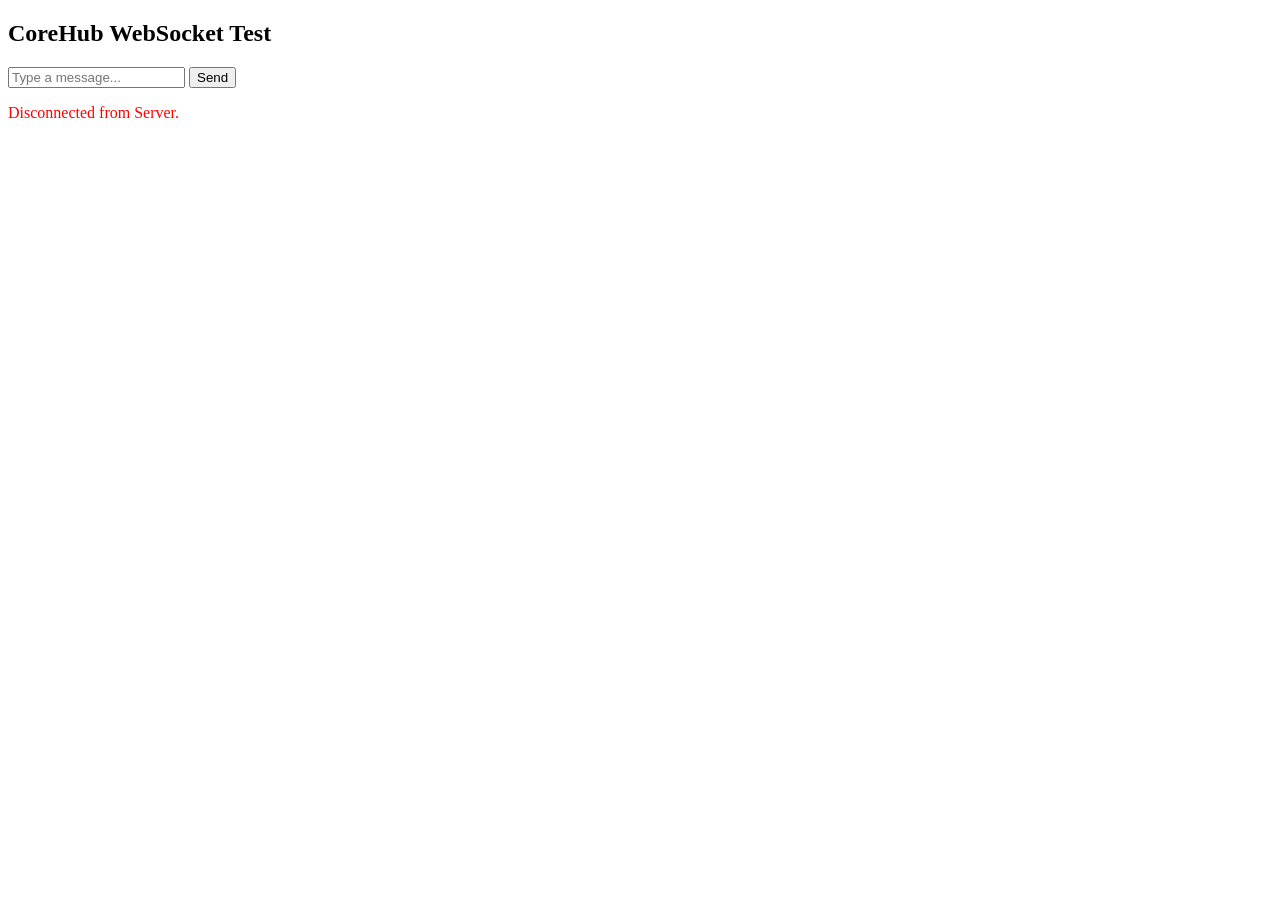
==== index.html @ 16853748 "Refactor: Modular structure and database setup" ====
<!DOCTYPE html>
<html>

<head>
    <title>CoreHub Test Client</title>
</head>

<body>
    <h2>CoreHub WebSocket Test</h2>
    <input id="messageInput" type="text" placeholder="Type a message...">
    <button onclick="sendMessage()">Send</button>
    <div id="output"></div>

    <script>
        // Connect to the Go Server via WebSocket
        // Replace 'localhost' with your IP if testing from another laptop
        const socket = new WebSocket("ws://172.18.200.245:8080/ws");

        socket.onopen = () => {
            document.getElementById("output").innerHTML += "<p style='color:green'>Connected to Server!</p>";
        };

        socket.onmessage = (event) => {
            document.getElementById("output").innerHTML += "<p>Server says: " + event.data + "</p>";
        };

        socket.onclose = () => {
            document.getElementById("output").innerHTML += "<p style='color:red'>Disconnected from Server.</p>";
        };

        function sendMessage() {
            const input = document.getElementById("messageInput");
            socket.send(input.value);
            input.value = "";
        }
    </script>
</body>

</html>
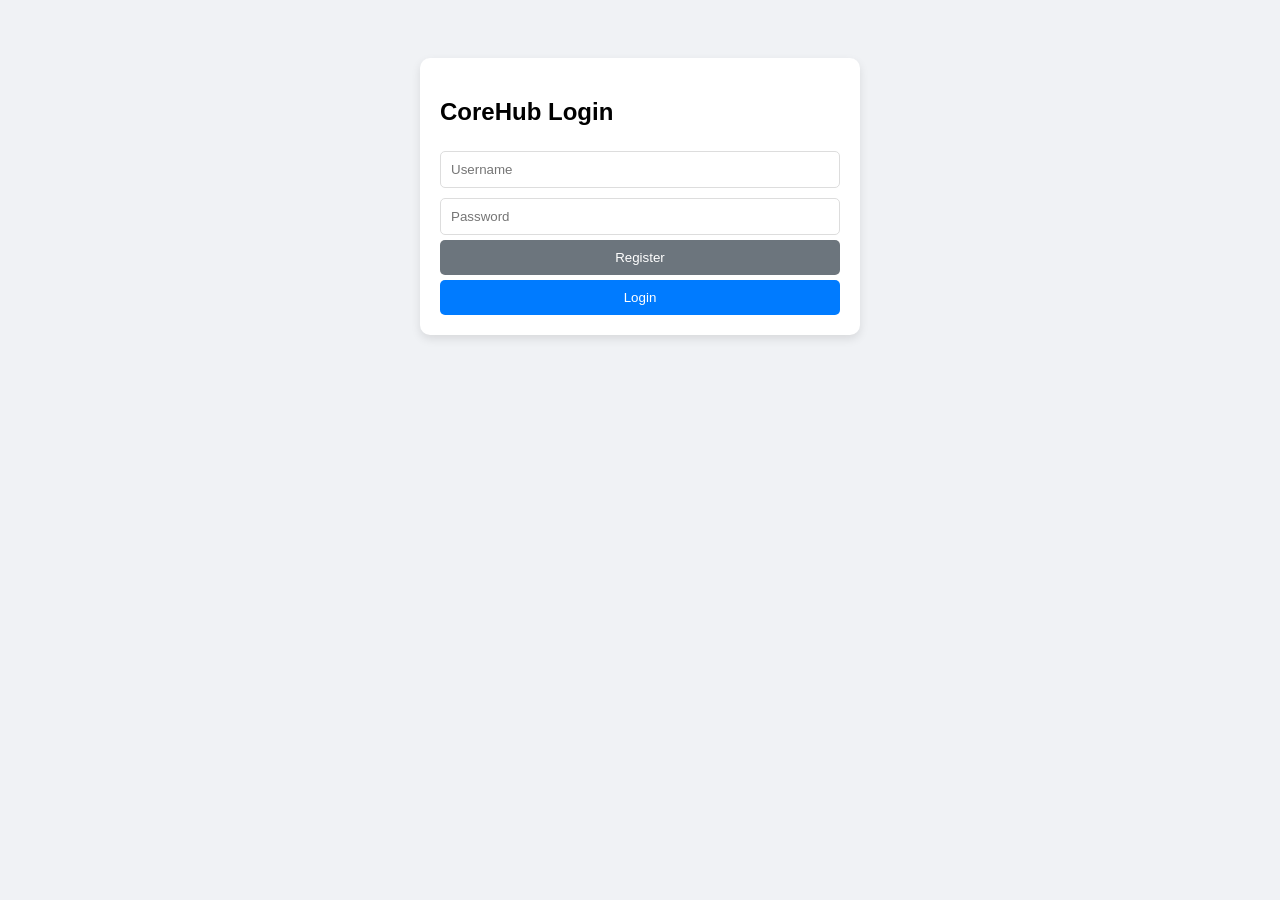
==== commit 357bddd0: "Finish Phase 2: Integrated JWT and WebSocket broadcasting" ====
--- a/index.html
+++ b/index.html
@@ -2,36 +2,122 @@
 <html>
 
 <head>
-    <title>CoreHub Test Client</title>
+    <title>CoreHub Messenger</title>
+    <style>
+        body {
+            font-family: sans-serif;
+            display: flex;
+            justify-content: center;
+            padding: 50px;
+            background: #f0f2f5;
+        }
+        
+        .card {
+            background: white;
+            padding: 20px;
+            border-radius: 10px;
+            box-shadow: 0 4px 10px rgba(0, 0, 0, 0.1);
+            width: 400px;
+        }
+        
+        input {
+            width: 100%;
+            margin: 5px 0;
+            padding: 10px;
+            box-sizing: border-box;
+            border-radius: 5px;
+            border: 1px solid #ddd;
+        }
+        
+        button {
+            width: 100%;
+            padding: 10px;
+            cursor: pointer;
+            background: #007bff;
+            color: white;
+            border: none;
+            border-radius: 5px;
+        }
+        
+        #chat-view {
+            display: none;
+        }
+        
+        #msg-box {
+            height: 250px;
+            border: 1px solid #eee;
+            overflow-y: auto;
+            margin: 10px 0;
+            padding: 10px;
+            background: #fafafa;
+        }
+    </style>
 </head>
 
 <body>
-    <h2>CoreHub WebSocket Test</h2>
-    <input id="messageInput" type="text" placeholder="Type a message...">
-    <button onclick="sendMessage()">Send</button>
-    <div id="output"></div>
+    <div class="card">
+        <div id="auth-view">
+            <h2>CoreHub Login</h2>
+            <input type="text" id="user" placeholder="Username">
+            <input type="password" id="pass" placeholder="Password">
+            <button onclick="auth('register')" style="background:#6c757d; margin-bottom:5px;">Register</button>
+            <button onclick="auth('login')">Login</button>
+        </div>
+        <div id="chat-view">
+            <div id="user-info">Logged in as: <strong id="current-username"></strong></div>
+            <div id="msg-box"></div>
+            <input type="text" id="msgInput" placeholder="Write a message...">
+            <button onclick="send()">Send Message</button>
+        </div>
+    </div>
 
     <script>
-        // Connect to the Go Server via WebSocket
-        // Replace 'localhost' with your IP if testing from another laptop
-        const socket = new WebSocket("ws://172.18.200.245:8080/ws");
+        let ws;
+        async function auth(type) {
+            const u = document.getElementById('user').value;
+            const p = document.getElementById('pass').value;
+            const res = await fetch("http://localhost:8080/" + type, {
+                method: 'POST',
+                headers: {
+                    'Content-Type': 'application/json'
+                },
+                body: JSON.stringify({
+                    username: u,
+                    password: p
+                })
+            });
+            const data = await res.json();
+            if (res.ok && type === 'login') {
+                startChat(u, data.token);
+            } else {
+                alert(data.message || "Operation successful");
+            }
+        }
 
-        socket.onopen = () => {
-            document.getElementById("output").innerHTML += "<p style='color:green'>Connected to Server!</p>";
-        };
+        function startChat(username, token) {
+            document.getElementById('auth-view').style.display = 'none';
+            document.getElementById('chat-view').style.display = 'block';
+            document.getElementById('current-username').innerText = username;
 
-        socket.onmessage = (event) => {
-            document.getElementById("output").innerHTML += "<p>Server says: " + event.data + "</p>";
-        };
+            ws = new WebSocket("ws://localhost:8080/ws?token=" + token);
 
-        socket.onclose = () => {
-            document.getElementById("output").innerHTML += "<p style='color:red'>Disconnected from Server.</p>";
-        };
+            ws.onmessage = (e) => {
+                const box = document.getElementById('msg-box');
+                const div = document.createElement('div');
+                div.textContent = e.data;
+                box.appendChild(div);
+                box.scrollTop = box.scrollHeight;
+            };
 
-        function sendMessage() {
-            const input = document.getElementById("messageInput");
-            socket.send(input.value);
-            input.value = "";
+            ws.onerror = (err) => console.error("WebSocket Error:", err);
+        }
+
+        function send() {
+            const i = document.getElementById('msgInput');
+            if (i.value) {
+                ws.send(i.value);
+                i.value = '';
+            }
         }
     </script>
 </body>
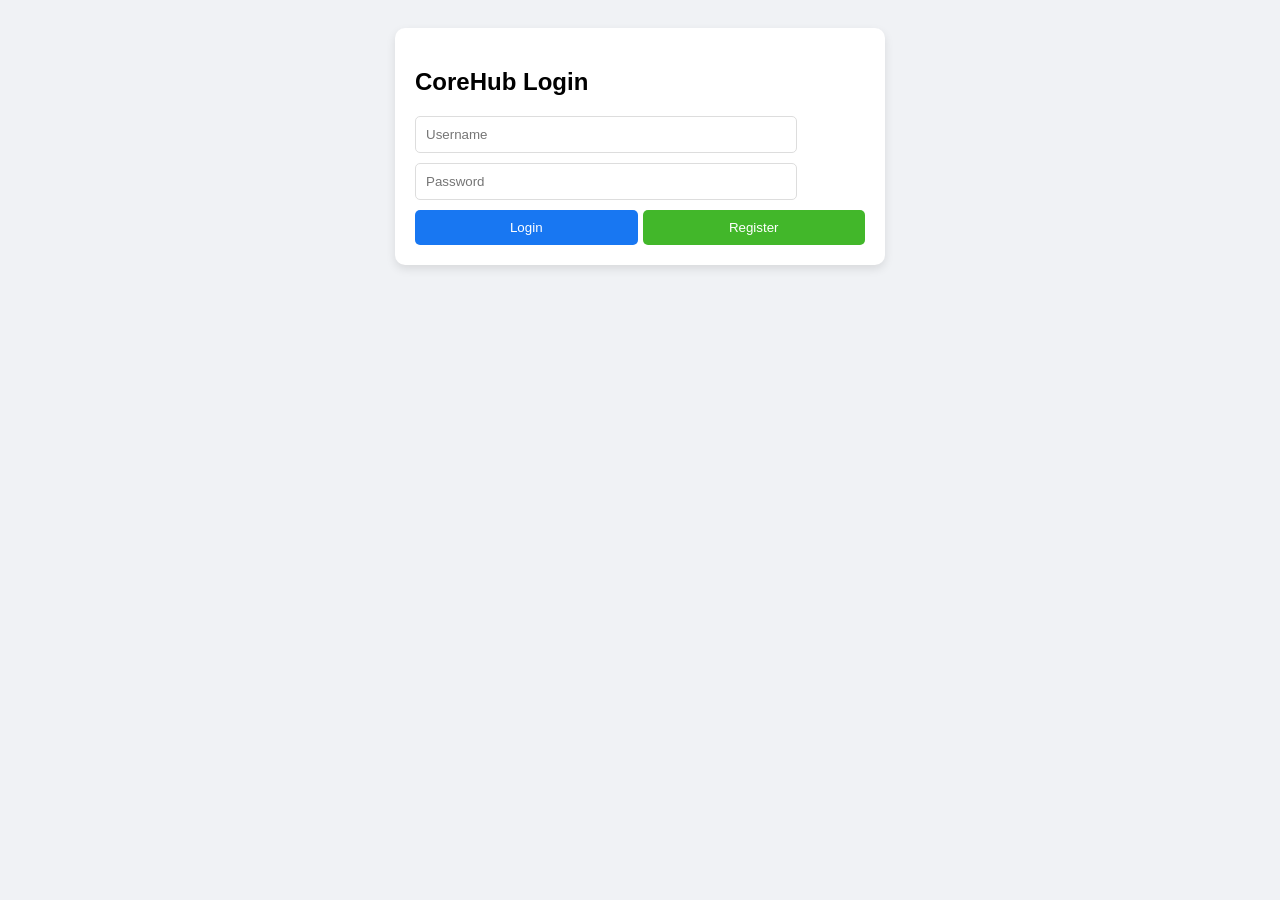
==== commit 0641f26b: "Complete Phase 3: 1-to-1 Messaging, Message Routing, and Chat History" ====
--- a/index.html
+++ b/index.html
@@ -1,82 +1,137 @@
 <!DOCTYPE html>
-<html>
+<html lang="en">
 
 <head>
-    <title>CoreHub Messenger</title>
+    <meta charset="UTF-8">
+    <title>CoreHub Chat</title>
     <style>
+        /* Basic styling for the application */
+        
         body {
-            font-family: sans-serif;
+            font-family: 'Segoe UI', Tahoma, Geneva, Verdana, sans-serif;
+            background: #f0f2f5;
             display: flex;
             justify-content: center;
-            padding: 50px;
-            background: #f0f2f5;
+            padding: 20px;
         }
         
         .card {
             background: white;
+            width: 450px;
             padding: 20px;
             border-radius: 10px;
             box-shadow: 0 4px 10px rgba(0, 0, 0, 0.1);
-            width: 400px;
+        }
+        
+        #msg-box {
+            height: 350px;
+            border: 1px solid #ddd;
+            overflow-y: auto;
+            margin: 10px 0;
+            padding: 10px;
+            display: flex;
+            flex-direction: column;
+            background: #fff;
+            border-radius: 5px;
+        }
+        
+        .msg {
+            margin: 5px;
+            padding: 8px 12px;
+            border-radius: 15px;
+            font-size: 14px;
+            max-width: 80%;
+            word-wrap: break-word;
+        }
+        
+        .me {
+            align-self: flex-end;
+            background: #0084ff;
+            color: white;
+        }
+        
+        .others {
+            align-self: flex-start;
+            background: #e4e6eb;
+            color: black;
         }
         
         input {
-            width: 100%;
-            margin: 5px 0;
+            width: 80%;
             padding: 10px;
-            box-sizing: border-box;
+            border: 1px solid #ddd;
             border-radius: 5px;
-            border: 1px solid #ddd;
+            margin-bottom: 5px;
         }
         
         button {
-            width: 100%;
-            padding: 10px;
-            cursor: pointer;
-            background: #007bff;
+            padding: 10px 15px;
+            background: #1877f2;
             color: white;
             border: none;
             border-radius: 5px;
-        }
-        
-        #chat-view {
-            display: none;
-        }
-        
-        #msg-box {
-            height: 250px;
-            border: 1px solid #eee;
-            overflow-y: auto;
-            margin: 10px 0;
-            padding: 10px;
-            background: #fafafa;
+            cursor: pointer;
+        }
+        
+        button:hover {
+            background: #166fe5;
+        }
+        
+        .input-group {
+            display: flex;
+            gap: 5px;
+            flex-direction: column;
+        }
+        
+        .chat-controls {
+            display: flex;
+            gap: 5px;
         }
     </style>
 </head>
 
 <body>
+
     <div class="card">
-        <div id="auth-view">
+        <div id="auth-section">
             <h2>CoreHub Login</h2>
-            <input type="text" id="user" placeholder="Username">
-            <input type="password" id="pass" placeholder="Password">
-            <button onclick="auth('register')" style="background:#6c757d; margin-bottom:5px;">Register</button>
-            <button onclick="auth('login')">Login</button>
+            <div class="input-group">
+                <input type="text" id="user" placeholder="Username">
+                <input type="password" id="pass" placeholder="Password">
+                <div style="display: flex; gap: 5px;">
+                    <button onclick="auth('login')" style="flex: 1;">Login</button>
+                    <button onclick="auth('register')" style="background:#42b72a; flex: 1;">Register</button>
+                </div>
+            </div>
         </div>
-        <div id="chat-view">
-            <div id="user-info">Logged in as: <strong id="current-username"></strong></div>
+
+        <div id="chat-section" style="display:none">
+            <h3 id="user-display"></h3>
+
+            <div style="display:flex; gap:5px; margin-bottom: 10px;">
+                <input type="text" id="receiverInput" placeholder="Recipient Username..." style="flex: 1;">
+                <button onclick="loadChat()" style="background: #42b72a;">Load Chat</button>
+            </div>
+
             <div id="msg-box"></div>
-            <input type="text" id="msgInput" placeholder="Write a message...">
-            <button onclick="send()">Send Message</button>
+
+            <div class="chat-controls">
+                <input type="text" id="msgInput" placeholder="Write a message..." style="flex: 1;">
+                <button onclick="sendMsg()">Send</button>
+            </div>
         </div>
     </div>
 
     <script>
         let ws;
+        let myName = "";
+        let myToken = ""; // أضفنا هذا المتغير لتخزين التوكن
+
         async function auth(type) {
             const u = document.getElementById('user').value;
             const p = document.getElementById('pass').value;
-            const res = await fetch("http://localhost:8080/" + type, {
+
+            const res = await fetch(`http://localhost:8080/${type}`, {
                 method: 'POST',
                 headers: {
                     'Content-Type': 'application/json'
@@ -86,38 +141,87 @@
                     password: p
                 })
             });
+
             const data = await res.json();
-            if (res.ok && type === 'login') {
-                startChat(u, data.token);
+
+            if (res.ok) {
+                if (type === 'register') return alert("Registration successful! You can now login.");
+
+                myName = u;
+                myToken = data.token; // حفظ التوكن هنا
+
+                document.getElementById('auth-section').style.display = 'none';
+                document.getElementById('chat-section').style.display = 'block';
+                document.getElementById('user-display').innerText = "Logged in as: " + u;
+
+                // مسح الشاشة عند الدخول لأننا لم نختر من سنحادث بعد
+                document.getElementById('msg-box').innerHTML = '<p style="text-align:center; color:#888;">Select a user and click Load Chat</p>';
+
+                startWS(myToken);
             } else {
-                alert(data.message || "Operation successful");
-            }
-        }
-
-        function startChat(username, token) {
-            document.getElementById('auth-view').style.display = 'none';
-            document.getElementById('chat-view').style.display = 'block';
-            document.getElementById('current-username').innerText = username;
-
-            ws = new WebSocket("ws://localhost:8080/ws?token=" + token);
+                alert(data.message || "Authentication failed");
+            }
+        }
+
+        // دالة جديدة لجلب المحادثة الخاصة بالشخص المطلوب
+        async function loadChat() {
+            const receiver = document.getElementById('receiverInput').value;
+            if (!receiver) {
+                alert("Please enter a username to chat with!");
+                return;
+            }
+
+            const res = await fetch(`http://localhost:8080/messages?token=${myToken}&with=${receiver}`);
+            if (res.ok) {
+                const messages = await res.json();
+                const box = document.getElementById('msg-box');
+                box.innerHTML = ''; // مسح الصندوق
+
+                if (messages && messages.length > 0) {
+                    messages.forEach(msg => appendMessage(msg));
+                } else {
+                    box.innerHTML = '<p style="text-align:center; color:#888;">No messages yet. Start saying Hi!</p>';
+                }
+            }
+        }
+
+        function startWS(token) {
+            ws = new WebSocket(`ws://localhost:8080/ws?token=${token}`);
 
             ws.onmessage = (e) => {
-                const box = document.getElementById('msg-box');
-                const div = document.createElement('div');
-                div.textContent = e.data;
-                box.appendChild(div);
-                box.scrollTop = box.scrollHeight;
+                const data = JSON.parse(e.data);
+                const currentReceiver = document.getElementById('receiverInput').value;
+
+                // فلترة لحظية: اعرض الرسالة فقط إذا كانت تخص المحادثة المفتوحة حالياً
+                if (data.username === currentReceiver || data.username === myName) {
+                    appendMessage(data);
+                }
             };
-
-            ws.onerror = (err) => console.error("WebSocket Error:", err);
-        }
-
-        function send() {
-            const i = document.getElementById('msgInput');
-            if (i.value) {
-                ws.send(i.value);
-                i.value = '';
-            }
+        }
+
+        function sendMsg() {
+            const msgInput = document.getElementById('msgInput');
+            const receiverInput = document.getElementById('receiverInput');
+
+            if (msgInput.value && receiverInput.value && ws && ws.readyState === WebSocket.OPEN) {
+                const payload = {
+                    content: msgInput.value,
+                    receiver_username: receiverInput.value
+                };
+                ws.send(JSON.stringify(payload));
+                msgInput.value = '';
+            } else if (!receiverInput.value) {
+                alert("Please specify a recipient!");
+            }
+        }
+
+        function appendMessage(data) {
+            const box = document.getElementById('msg-box');
+            const div = document.createElement('div');
+            div.className = `msg ${data.username === myName ? 'me' : 'others'}`;
+            div.innerHTML = `<b>${data.username}:</b> ${data.content}`;
+            box.appendChild(div);
+            box.scrollTop = box.scrollHeight;
         }
     </script>
 </body>
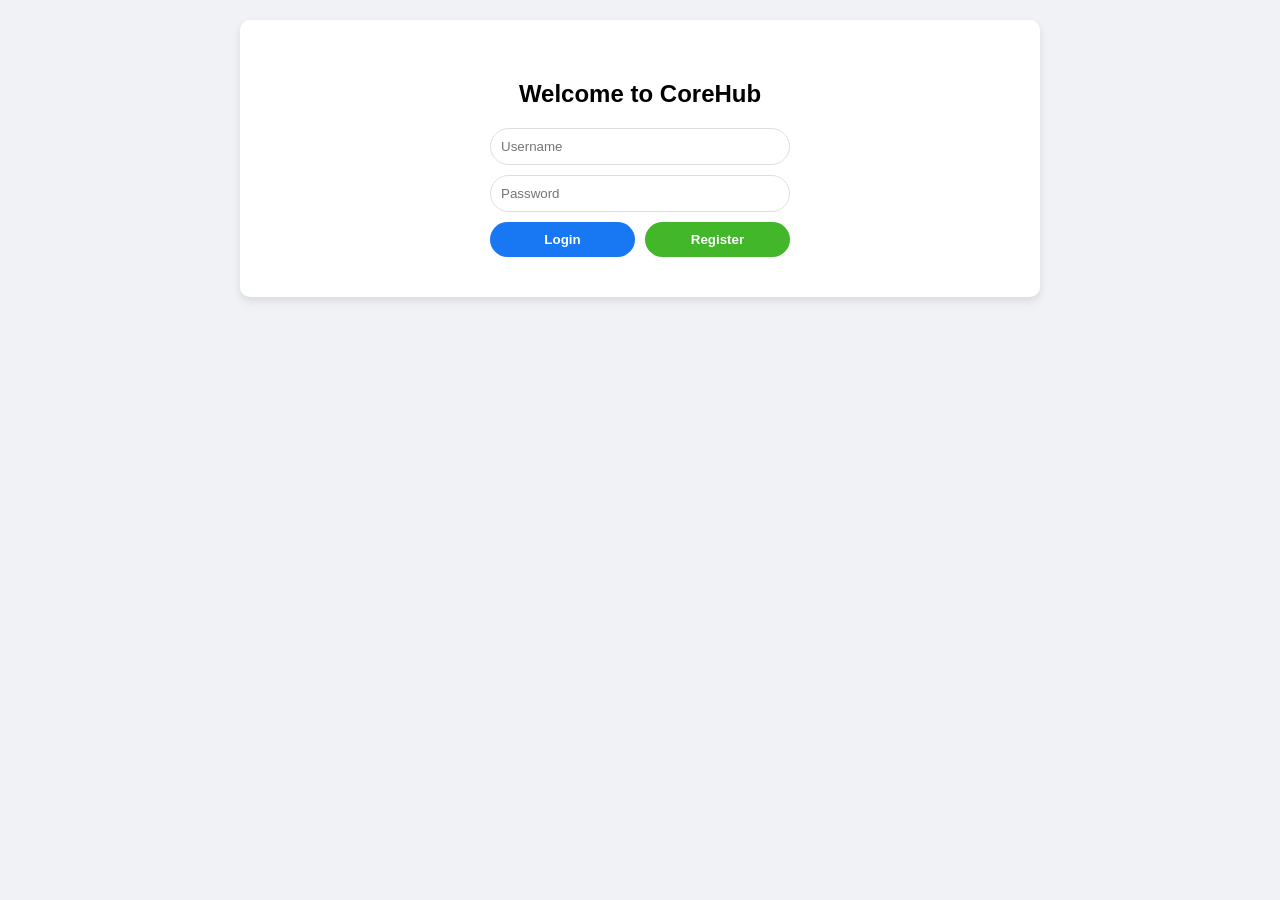
==== commit b91c9509: "Complete Phase 2: Presence, typing indicator, delivery status, and database persistence" ====
--- a/index.html
+++ b/index.html
@@ -5,88 +5,162 @@
     <meta charset="UTF-8">
     <title>CoreHub Chat</title>
     <style>
-        /* Basic styling for the application */
-        
         body {
             font-family: 'Segoe UI', Tahoma, Geneva, Verdana, sans-serif;
             background: #f0f2f5;
             display: flex;
             justify-content: center;
             padding: 20px;
+            margin: 0;
         }
         
         .card {
             background: white;
-            width: 450px;
-            padding: 20px;
+            width: 800px;
+            max-width: 95vw;
             border-radius: 10px;
             box-shadow: 0 4px 10px rgba(0, 0, 0, 0.1);
+            overflow: hidden;
+            display: flex;
+            flex-direction: column;
+        }
+        
+        #auth-section {
+            padding: 40px;
+            text-align: center;
+        }
+        
+        #chat-layout {
+            display: none;
+            flex-direction: row;
+            height: 500px;
+        }
+        
+        #sidebar {
+            width: 30%;
+            border-right: 1px solid #ddd;
+            background: #fff;
+            display: flex;
+            flex-direction: column;
+        }
+        
+        .sidebar-header {
+            padding: 15px;
+            background: #f8f9fa;
+            border-bottom: 1px solid #ddd;
+            font-weight: bold;
+        }
+        
+        #user-list {
+            flex: 1;
+            overflow-y: auto;
+        }
+        
+        .user-item {
+            padding: 15px;
+            border-bottom: 1px solid #eee;
+            cursor: pointer;
+            transition: background 0.2s;
+            display: flex;
+            justify-content: space-between;
+            align-items: center;
+        }
+        
+        .user-item:hover {
+            background: #f0f2f5;
+        }
+        
+        .user-item.active {
+            background: #e4e6eb;
+            font-weight: bold;
+        }
+        
+        #main-chat {
+            width: 70%;
+            display: flex;
+            flex-direction: column;
+            background: #efeae2;
+        }
+        
+        #chat-header {
+            padding: 15px;
+            background: #f8f9fa;
+            border-bottom: 1px solid #ddd;
+            font-weight: bold;
         }
         
         #msg-box {
-            height: 350px;
-            border: 1px solid #ddd;
+            flex: 1;
+            padding: 20px;
             overflow-y: auto;
-            margin: 10px 0;
-            padding: 10px;
             display: flex;
             flex-direction: column;
-            background: #fff;
-            border-radius: 5px;
         }
         
         .msg {
-            margin: 5px;
-            padding: 8px 12px;
+            margin: 5px 0;
+            padding: 10px 14px;
             border-radius: 15px;
             font-size: 14px;
-            max-width: 80%;
+            max-width: 70%;
             word-wrap: break-word;
+            position: relative;
+            /* مهم لتموضع الصح */
         }
         
         .me {
             align-self: flex-end;
-            background: #0084ff;
-            color: white;
+            background: #dcf8c6;
+            border-bottom-right-radius: 2px;
         }
         
         .others {
             align-self: flex-start;
-            background: #e4e6eb;
-            color: black;
-        }
-        
-        input {
-            width: 80%;
+            background: #ffffff;
+            border-bottom-left-radius: 2px;
+        }
+        
+        #typing-indicator {
+            padding: 0 20px;
+            color: #888;
+            font-size: 13px;
+            font-style: italic;
+            min-height: 20px;
+            background: #efeae2;
+        }
+        
+        .chat-controls {
+            display: flex;
+            padding: 15px;
+            background: #f0f0f0;
+            gap: 10px;
+        }
+        
+        input[type="text"],
+        input[type="password"] {
             padding: 10px;
             border: 1px solid #ddd;
-            border-radius: 5px;
-            margin-bottom: 5px;
+            border-radius: 20px;
+            outline: none;
+        }
+        
+        .chat-controls input {
+            flex: 1;
         }
         
         button {
-            padding: 10px 15px;
+            padding: 10px 20px;
             background: #1877f2;
             color: white;
             border: none;
-            border-radius: 5px;
+            border-radius: 20px;
             cursor: pointer;
+            font-weight: bold;
         }
         
         button:hover {
             background: #166fe5;
         }
-        
-        .input-group {
-            display: flex;
-            gap: 5px;
-            flex-direction: column;
-        }
-        
-        .chat-controls {
-            display: flex;
-            gap: 5px;
-        }
     </style>
 </head>
 
@@ -94,30 +168,35 @@
 
     <div class="card">
         <div id="auth-section">
-            <h2>CoreHub Login</h2>
-            <div class="input-group">
+            <h2>Welcome to CoreHub</h2>
+            <div style="display: flex; flex-direction: column; gap: 10px; max-width: 300px; margin: 0 auto;">
                 <input type="text" id="user" placeholder="Username">
                 <input type="password" id="pass" placeholder="Password">
-                <div style="display: flex; gap: 5px;">
+                <div style="display: flex; gap: 10px;">
                     <button onclick="auth('login')" style="flex: 1;">Login</button>
                     <button onclick="auth('register')" style="background:#42b72a; flex: 1;">Register</button>
                 </div>
             </div>
         </div>
 
-        <div id="chat-section" style="display:none">
-            <h3 id="user-display"></h3>
-
-            <div style="display:flex; gap:5px; margin-bottom: 10px;">
-                <input type="text" id="receiverInput" placeholder="Recipient Username..." style="flex: 1;">
-                <button onclick="loadChat()" style="background: #42b72a;">Load Chat</button>
+        <div id="chat-layout">
+            <div id="sidebar">
+                <div class="sidebar-header" id="my-profile-name">My Profile</div>
+                <div id="user-list"></div>
             </div>
 
-            <div id="msg-box"></div>
-
-            <div class="chat-controls">
-                <input type="text" id="msgInput" placeholder="Write a message..." style="flex: 1;">
-                <button onclick="sendMsg()">Send</button>
+            <div id="main-chat">
+                <div id="chat-header">Select a user to start chatting</div>
+                <div id="msg-box">
+                    <p style="text-align:center; color:#888; margin-top: 50px;">Please select a conversation from the left menu.</p>
+                </div>
+
+                <div id="typing-indicator"></div>
+
+                <div class="chat-controls">
+                    <input type="text" id="msgInput" placeholder="Type a message..." disabled oninput="notifyTyping()">
+                    <button id="sendBtn" onclick="sendMsg()" disabled>Send</button>
+                </div>
             </div>
         </div>
     </div>
@@ -125,63 +204,101 @@
     <script>
         let ws;
         let myName = "";
-        let myToken = ""; // أضفنا هذا المتغير لتخزين التوكن
+        let myToken = "";
+        let currentReceiver = "";
+        let typingTimeout;
 
         async function auth(type) {
             const u = document.getElementById('user').value;
             const p = document.getElementById('pass').value;
 
-            const res = await fetch(`http://localhost:8080/${type}`, {
-                method: 'POST',
-                headers: {
-                    'Content-Type': 'application/json'
-                },
-                body: JSON.stringify({
-                    username: u,
-                    password: p
-                })
-            });
-
-            const data = await res.json();
-
-            if (res.ok) {
-                if (type === 'register') return alert("Registration successful! You can now login.");
-
-                myName = u;
-                myToken = data.token; // حفظ التوكن هنا
-
-                document.getElementById('auth-section').style.display = 'none';
-                document.getElementById('chat-section').style.display = 'block';
-                document.getElementById('user-display').innerText = "Logged in as: " + u;
-
-                // مسح الشاشة عند الدخول لأننا لم نختر من سنحادث بعد
-                document.getElementById('msg-box').innerHTML = '<p style="text-align:center; color:#888;">Select a user and click Load Chat</p>';
-
-                startWS(myToken);
-            } else {
-                alert(data.message || "Authentication failed");
-            }
-        }
-
-        // دالة جديدة لجلب المحادثة الخاصة بالشخص المطلوب
-        async function loadChat() {
-            const receiver = document.getElementById('receiverInput').value;
-            if (!receiver) {
-                alert("Please enter a username to chat with!");
-                return;
-            }
-
-            const res = await fetch(`http://localhost:8080/messages?token=${myToken}&with=${receiver}`);
-            if (res.ok) {
-                const messages = await res.json();
-                const box = document.getElementById('msg-box');
-                box.innerHTML = ''; // مسح الصندوق
-
-                if (messages && messages.length > 0) {
-                    messages.forEach(msg => appendMessage(msg));
+            try {
+                const res = await fetch(`http://localhost:8080/${type}`, {
+                    method: 'POST',
+                    headers: {
+                        'Content-Type': 'application/json'
+                    },
+                    body: JSON.stringify({
+                        username: u,
+                        password: p
+                    })
+                });
+
+                const data = await res.json();
+
+                if (res.ok) {
+                    if (type === 'register') return alert("Registration successful!");
+
+                    myName = u;
+                    myToken = data.token;
+
+                    document.getElementById('auth-section').style.display = 'none';
+                    document.getElementById('chat-layout').style.display = 'flex';
+                    document.getElementById('my-profile-name').innerText = "Logged in as: " + u;
+
+                    await fetchUsers();
+                    startWS(myToken);
                 } else {
-                    box.innerHTML = '<p style="text-align:center; color:#888;">No messages yet. Start saying Hi!</p>';
-                }
+                    alert(data.message || "Authentication failed");
+                }
+            } catch (error) {
+                console.error("Auth error:", error);
+            }
+        }
+
+        async function fetchUsers() {
+            try {
+                const res = await fetch(`http://localhost:8080/users?token=${myToken}`);
+                if (res.ok) {
+                    const users = await res.json();
+                    const list = document.getElementById('user-list');
+                    list.innerHTML = '';
+
+                    if (users && users.length > 0) {
+                        users.forEach(u => {
+                            const div = document.createElement('div');
+                            div.className = 'user-item';
+                            div.id = `user-${u.username}`;
+
+                            const dot = u.online ? "🟢" : "";
+
+                            div.innerHTML = `<span>${u.username}</span> <span class="status-indicator">${dot}</span>`;
+                            div.onclick = () => loadChat(u.username);
+                            list.appendChild(div);
+                        });
+                    }
+                }
+            } catch (error) {
+                console.error("Error fetching users:", error);
+            }
+        }
+
+        async function loadChat(receiver) {
+            currentReceiver = receiver;
+            document.getElementById('chat-header').innerText = `Chatting with: ${receiver}`;
+            document.getElementById('msgInput').disabled = false;
+            document.getElementById('sendBtn').disabled = false;
+
+            document.querySelectorAll('.user-item').forEach(el => el.classList.remove('active'));
+            document.getElementById(`user-${receiver}`).classList.add('active');
+
+            hideTypingIndicator();
+
+            try {
+                const res = await fetch(`http://localhost:8080/messages?token=${myToken}&with=${receiver}`);
+                if (res.ok) {
+                    const messages = await res.json();
+                    const box = document.getElementById('msg-box');
+                    box.innerHTML = '';
+
+                    if (messages && messages.length > 0) {
+                        messages.forEach(msg => appendMessage(msg));
+                    } else {
+                        box.innerHTML = '<p style="text-align:center; color:#888; margin-top: 50px;">No messages yet.</p>';
+                    }
+                }
+            } catch (error) {
+                console.error("Error loading chat:", error);
             }
         }
 
@@ -190,36 +307,145 @@
 
             ws.onmessage = (e) => {
                 const data = JSON.parse(e.data);
-                const currentReceiver = document.getElementById('receiverInput').value;
-
-                // فلترة لحظية: اعرض الرسالة فقط إذا كانت تخص المحادثة المفتوحة حالياً
-                if (data.username === currentReceiver || data.username === myName) {
-                    appendMessage(data);
+
+                if (data.type === "status") {
+                    updateUserStatus(data.username, data.content);
+                } else if (data.type === "typing") {
+                    if (data.username === currentReceiver) {
+                        showTypingIndicator(data.username);
+                    }
+                }
+                // --- الإضافات الجديدة الخاصة بالصح والصحين ---
+                else if (data.type === "server_ack") {
+                    // السيرفر استلمها وحفظها: غير الحالة إلى "صح واحد ✓"
+                    const msgDiv = document.getElementById(`msg-${data.id}`);
+                    if (msgDiv) {
+                        const tickSpan = msgDiv.querySelector('.tick');
+                        if (tickSpan) tickSpan.innerText = "✓";
+                    }
+                } else if (data.type === "delivery_ack") {
+                    // الطرف الآخر استلمها: غير الحالة إلى "صحين ✓✓" بلون أزرق
+                    const msgDiv = document.getElementById(`msg-${data.id}`);
+                    if (msgDiv) {
+                        const tickSpan = msgDiv.querySelector('.tick');
+                        if (tickSpan) {
+                            tickSpan.innerText = "✓✓";
+                            tickSpan.style.color = "#53bdeb"; // أزرق واتساب
+                            tickSpan.style.fontWeight = "bold";
+                        }
+                    }
+                } else if (data.type === "chat") {
+                    if (data.username === myName) {
+                        // نتجاهل الرسالة لأننا أضفناها مسبقاً للشاشة لحظة الإرسال
+                        return;
+                    }
+
+                    // إذا استلمنا رسالة من شخص آخر (بغض النظر عما إذا كنا فاتحين الشات معه أم لا)
+                    // نرسل فوراً تأكيد "أننا استلمناها" لكي تظهر عنده صحين
+                    if (data.id) {
+                        ws.send(JSON.stringify({
+                            type: "delivery_ack",
+                            id: data.id,
+                            receiver_username: data.username
+                        }));
+                    }
+
+                    if (data.username === currentReceiver) {
+                        hideTypingIndicator();
+                        appendMessage(data);
+                    }
                 }
             };
+        }
+
+        function updateUserStatus(username, status) {
+            const userDiv = document.getElementById(`user-${username}`);
+            if (userDiv) {
+                const indicator = userDiv.querySelector('.status-indicator');
+                if (status === "online") {
+                    indicator.innerText = "🟢";
+                } else {
+                    indicator.innerText = "";
+                }
+            }
+        }
+
+        function notifyTyping() {
+            if (ws && ws.readyState === WebSocket.OPEN && currentReceiver) {
+                ws.send(JSON.stringify({
+                    type: "typing",
+                    receiver_username: currentReceiver
+                }));
+            }
+        }
+
+        function showTypingIndicator(username) {
+            const ind = document.getElementById('typing-indicator');
+            ind.innerText = `${username} is typing...`;
+
+            clearTimeout(typingTimeout);
+            typingTimeout = setTimeout(() => {
+                ind.innerText = "";
+            }, 1500);
+        }
+
+        function hideTypingIndicator() {
+            const ind = document.getElementById('typing-indicator');
+            if (ind) ind.innerText = "";
+            clearTimeout(typingTimeout);
         }
 
         function sendMsg() {
             const msgInput = document.getElementById('msgInput');
-            const receiverInput = document.getElementById('receiverInput');
-
-            if (msgInput.value && receiverInput.value && ws && ws.readyState === WebSocket.OPEN) {
+
+            if (msgInput.value && currentReceiver && ws && ws.readyState === WebSocket.OPEN) {
+                // توليد ID فريد للرسالة لنتمكن من تتبعها
+                const uniqueId = Date.now().toString() + Math.floor(Math.random() * 1000).toString();
+
                 const payload = {
+                    id: uniqueId,
+                    type: "chat",
                     content: msgInput.value,
-                    receiver_username: receiverInput.value
+                    receiver_username: currentReceiver
                 };
+
+                // نظهرها على الشاشة فوراً مع أيقونة 🕒 (جاري الإرسال)
+                payload.username = myName;
+                appendMessage(payload, "🕒");
+
                 ws.send(JSON.stringify(payload));
                 msgInput.value = '';
-            } else if (!receiverInput.value) {
-                alert("Please specify a recipient!");
-            }
-        }
-
-        function appendMessage(data) {
+            }
+        }
+
+        // تم التعديل لدعم رسم الـ (tick) وإعطاء ID للرسالة
+        function appendMessage(data, tick = "") {
             const box = document.getElementById('msg-box');
+            if (document.querySelector('#msg-box p')) box.innerHTML = '';
+
             const div = document.createElement('div');
-            div.className = `msg ${data.username === myName ? 'me' : 'others'}`;
-            div.innerHTML = `<b>${data.username}:</b> ${data.content}`;
+            if (data.id) div.id = `msg-${data.id}`;
+
+            if (data.username === myName) {
+                div.className = `msg me`;
+
+                // تحديد شكل الصح بناءً على الحالة القادمة من السيرفر
+                let tickIcon = "✓";
+                let tickColor = "#999";
+
+                if (data.status === "delivered" || tick === "✓✓") {
+                    tickIcon = "✓✓";
+                    tickColor = "#53bdeb"; // أزرق
+                } else if (tick === "🕒") {
+                    tickIcon = "🕒";
+                }
+
+                div.innerHTML = `<b>${data.username}:</b><br>${data.content} <span class="tick" style="float:right; font-size:12px; color:${tickColor}; margin-left: 15px;">${tickIcon}</span>`;
+            } else {
+                div.className = `msg others`;
+                div.innerHTML = `<b>${data.username}:</b><br>${data.content}`;
+            }
+
             box.appendChild(div);
             box.scrollTop = box.scrollHeight;
         }
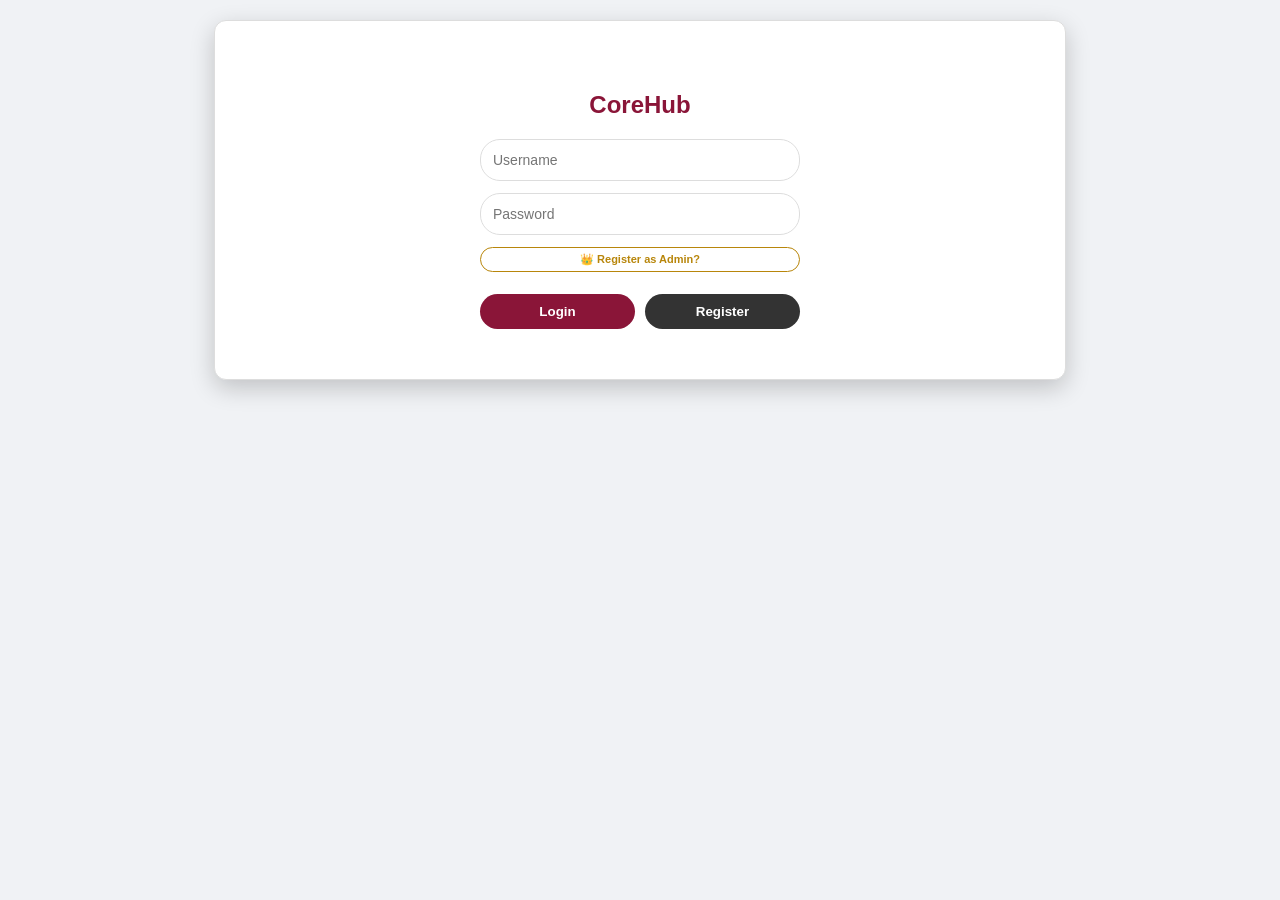
==== commit 21ff290a: "Refactor architecture, isolate UI components, and update README" ====
--- a/index.html
+++ b/index.html
@@ -4,196 +4,90 @@
 <head>
     <meta charset="UTF-8">
     <title>CoreHub Chat</title>
-    <style>
-        body {
-            font-family: 'Segoe UI', Tahoma, Geneva, Verdana, sans-serif;
-            background: #f0f2f5;
-            display: flex;
-            justify-content: center;
-            padding: 20px;
-            margin: 0;
-        }
-        
-        .card {
-            background: white;
-            width: 800px;
-            max-width: 95vw;
-            border-radius: 10px;
-            box-shadow: 0 4px 10px rgba(0, 0, 0, 0.1);
-            overflow: hidden;
-            display: flex;
-            flex-direction: column;
-        }
-        
-        #auth-section {
-            padding: 40px;
-            text-align: center;
-        }
-        
-        #chat-layout {
-            display: none;
-            flex-direction: row;
-            height: 500px;
-        }
-        
-        #sidebar {
-            width: 30%;
-            border-right: 1px solid #ddd;
-            background: #fff;
-            display: flex;
-            flex-direction: column;
-        }
-        
-        .sidebar-header {
-            padding: 15px;
-            background: #f8f9fa;
-            border-bottom: 1px solid #ddd;
-            font-weight: bold;
-        }
-        
-        #user-list {
-            flex: 1;
-            overflow-y: auto;
-        }
-        
-        .user-item {
-            padding: 15px;
-            border-bottom: 1px solid #eee;
-            cursor: pointer;
-            transition: background 0.2s;
-            display: flex;
-            justify-content: space-between;
-            align-items: center;
-        }
-        
-        .user-item:hover {
-            background: #f0f2f5;
-        }
-        
-        .user-item.active {
-            background: #e4e6eb;
-            font-weight: bold;
-        }
-        
-        #main-chat {
-            width: 70%;
-            display: flex;
-            flex-direction: column;
-            background: #efeae2;
-        }
-        
-        #chat-header {
-            padding: 15px;
-            background: #f8f9fa;
-            border-bottom: 1px solid #ddd;
-            font-weight: bold;
-        }
-        
-        #msg-box {
-            flex: 1;
-            padding: 20px;
-            overflow-y: auto;
-            display: flex;
-            flex-direction: column;
-        }
-        
-        .msg {
-            margin: 5px 0;
-            padding: 10px 14px;
-            border-radius: 15px;
-            font-size: 14px;
-            max-width: 70%;
-            word-wrap: break-word;
-            position: relative;
-            /* مهم لتموضع الصح */
-        }
-        
-        .me {
-            align-self: flex-end;
-            background: #dcf8c6;
-            border-bottom-right-radius: 2px;
-        }
-        
-        .others {
-            align-self: flex-start;
-            background: #ffffff;
-            border-bottom-left-radius: 2px;
-        }
-        
-        #typing-indicator {
-            padding: 0 20px;
-            color: #888;
-            font-size: 13px;
-            font-style: italic;
-            min-height: 20px;
-            background: #efeae2;
-        }
-        
-        .chat-controls {
-            display: flex;
-            padding: 15px;
-            background: #f0f0f0;
-            gap: 10px;
-        }
-        
-        input[type="text"],
-        input[type="password"] {
-            padding: 10px;
-            border: 1px solid #ddd;
-            border-radius: 20px;
-            outline: none;
-        }
-        
-        .chat-controls input {
-            flex: 1;
-        }
-        
-        button {
-            padding: 10px 20px;
-            background: #1877f2;
-            color: white;
-            border: none;
-            border-radius: 20px;
-            cursor: pointer;
-            font-weight: bold;
-        }
-        
-        button:hover {
-            background: #166fe5;
-        }
-    </style>
+    <link rel="stylesheet" href="style.css">
 </head>
 
 <body>
-
     <div class="card">
         <div id="auth-section">
-            <h2>Welcome to CoreHub</h2>
-            <div style="display: flex; flex-direction: column; gap: 10px; max-width: 300px; margin: 0 auto;">
+            <h2>CoreHub</h2>
+            <div style="display: flex; flex-direction: column; gap: 12px; max-width: 320px; margin: 0 auto;">
                 <input type="text" id="user" placeholder="Username">
                 <input type="password" id="pass" placeholder="Password">
-                <div style="display: flex; gap: 10px;">
+
+                <button type="button" id="showAdminBtn" onclick="document.getElementById('secret').style.display='block'; this.style.display='none';" style="background: transparent; color: #b8860b; border: 1px solid #b8860b; font-size: 11px; padding: 5px;">👑 Register as Admin?</button>
+                <input type="password" id="secret" placeholder="Enter Admin Secret Key..." style="display:none; border: 2px solid gold; background: #fffdf5;">
+
+                <div style="display: flex; gap: 10px; margin-top: 10px;">
                     <button onclick="auth('login')" style="flex: 1;">Login</button>
-                    <button onclick="auth('register')" style="background:#42b72a; flex: 1;">Register</button>
+                    <button onclick="auth('register')" style="background:#333; flex: 1;">Register</button>
                 </div>
             </div>
         </div>
 
         <div id="chat-layout">
             <div id="sidebar">
-                <div class="sidebar-header" id="my-profile-name">My Profile</div>
+                <div class="sidebar-header">
+                    <span id="my-profile-name">Profile</span>
+                    <div style="display: flex; gap: 5px;">
+                        <button id="broadcastBtn" onclick="openBroadcastModal()" style="display:none; padding: 5px 8px; font-size: 11px; background: #28a745; border-radius: 15px;">📢 Broadcast</button>
+                        <button id="dashboardBtn" onclick="openDashboard()" style="display:none; padding: 5px 8px; font-size: 11px; background: #17a2b8; border-radius: 15px;">📊 Stats</button>
+                        <button onclick="logout()" style="padding: 5px 12px; font-size: 12px; background: #dc3545; border-radius: 15px;">Logout</button>
+                    </div>
+                </div>
+
+                <div class="add-group-box">
+                    <input type="text" id="groupNameInput" placeholder="New Group Name...">
+                    <button onclick="joinGroup()">+ Join</button>
+                </div>
+
+                <div class="section-title">GROUPS</div>
+                <div id="group-list"></div>
+
+                <div class="section-title">USERS</div>
+                <div style="padding: 10px; background: var(--panel-bg); border-bottom: 1px solid var(--border-color);">
+                    <input type="text" id="userSearchInput" placeholder="🔍 Search users..." onkeyup="filterUsers()" style="width: 100%; padding: 8px 12px; border-radius: 15px; border: 1px solid var(--border-color); font-size: 12px; box-sizing: border-box; outline: none;">
+                </div>
                 <div id="user-list"></div>
+
+                <div id="banned-section" style="display:none; flex-direction: column;">
+                    <div class="section-title" style="color: #dc3545; border-top: 1px solid var(--border-color);">🚫 BANNED USERS</div>
+                    <div id="banned-list"></div>
+                </div>
             </div>
 
             <div id="main-chat">
-                <div id="chat-header">Select a user to start chatting</div>
+                <div id="chat-header">
+                    <span id="chat-title">CoreHub Messaging</span>
+                    <div style="display: flex; gap: 10px; align-items: center;">
+                        <span id="themeToggle" onclick="toggleTheme()" style="cursor: pointer; font-size: 18px;" title="Toggle Dark/Light Mode">🌙</span>
+                        <button id="clearChatBtn" onclick="clearLocalChat()" style="display:none; background: #fff0f0; color: #dc3545; border: 1px solid #dc3545; padding: 5px 10px; border-radius: 15px; font-size: 11px;">🗑️ Clear Chat</button>
+                    </div>
+                </div>
+
                 <div id="msg-box">
-                    <p style="text-align:center; color:#888; margin-top: 50px;">Please select a conversation from the left menu.</p>
+                    <div id="empty-state">
+                        <div class="icon">💬</div>
+                        <h3>Welcome to CoreHub</h3>
+                        <p>Select a user or group from the left menu to start messaging.</p>
+                    </div>
                 </div>
 
                 <div id="typing-indicator"></div>
 
                 <div class="chat-controls">
+                    <label for="fileInput" style="cursor: pointer; font-size: 22px; transition: transform 0.2s;" title="Attach File" onmouseover="this.style.transform='scale(1.2)'" onmouseout="this.style.transform='scale(1)'">📎</label>
+                    <input type="file" id="fileInput" style="display: none;" onchange="uploadFile()">
+
+                    <span onclick="toggleEmojiPicker()" style="cursor: pointer; font-size: 22px; transition: transform 0.2s;" title="Emojis" onmouseover="this.style.transform='scale(1.2)'" onmouseout="this.style.transform='scale(1)'">🙂</span>
+
+                    <div id="emoji-picker">
+                        <span class="emoji-btn" onclick="insertEmoji('😀')">😀</span><span class="emoji-btn" onclick="insertEmoji('😂')">😂</span>
+                        <span class="emoji-btn" onclick="insertEmoji('😍')">😍</span><span class="emoji-btn" onclick="insertEmoji('😎')">😎</span>
+                        <span class="emoji-btn" onclick="insertEmoji('👍')">👍</span><span class="emoji-btn" onclick="insertEmoji('🙌')">🙌</span>
+                        <span class="emoji-btn" onclick="insertEmoji('🔥')">🔥</span><span class="emoji-btn" onclick="insertEmoji('❤️')">❤️</span>
+                    </div>
+
                     <input type="text" id="msgInput" placeholder="Type a message..." disabled oninput="notifyTyping()">
                     <button id="sendBtn" onclick="sendMsg()" disabled>Send</button>
                 </div>
@@ -201,255 +95,34 @@
         </div>
     </div>
 
-    <script>
-        let ws;
-        let myName = "";
-        let myToken = "";
-        let currentReceiver = "";
-        let typingTimeout;
+    <div id="lightbox" onclick="closeLightbox()">
+        <span id="lightbox-close">&times;</span>
+        <img id="lightbox-img" src="" onclick="event.stopPropagation()">
+    </div>
 
-        async function auth(type) {
-            const u = document.getElementById('user').value;
-            const p = document.getElementById('pass').value;
+    <div id="broadcastModal">
+        <h3>📢 Broadcast Message</h3>
+        <p style="font-size: 12px; color: var(--text-light); margin-top: 0; margin-bottom: 10px;">Select specific recipients or send to all.</p>
 
-            try {
-                const res = await fetch(`http://localhost:8080/${type}`, {
-                    method: 'POST',
-                    headers: {
-                        'Content-Type': 'application/json'
-                    },
-                    body: JSON.stringify({
-                        username: u,
-                        password: p
-                    })
-                });
+        <div id="broadcastTargets" style="max-height: 150px; overflow-y: auto; border: 1px solid var(--border-color); border-radius: 5px; padding: 10px; margin-bottom: 10px; background: var(--bg-color); text-align: left;">
+        </div>
 
-                const data = await res.json();
+        <textarea id="broadcastText" rows="3" style="width: 100%; border-radius: 5px; padding: 10px; border: 1px solid var(--border-color); box-sizing: border-box; background: var(--panel-bg); color: var(--text-dark); font-family: inherit;" placeholder="Write announcement here..."></textarea>
+        <div style="display: flex; justify-content: flex-end; gap: 10px; margin-top: 15px;">
+            <button onclick="document.getElementById('broadcastModal').style.display='none'" style="background: #dc3545; padding: 8px 15px;">Cancel</button>
+            <button onclick="sendBroadcast()" style="background: #28a745; padding: 8px 15px;">Send</button>
+        </div>
+    </div>
 
-                if (res.ok) {
-                    if (type === 'register') return alert("Registration successful!");
+    <div id="dashboardModal">
+        <h3 style="color:var(--primary-color); margin-top:0;">📊 Server Monitor</h3>
+        <div class="stat-box">Active Goroutines: <span id="stat-goroutines">0</span></div>
+        <div class="stat-box">Memory Usage: <span id="stat-memory">0 MB</span></div>
+        <div class="stat-box">CPU Cores: <span id="stat-cpu">0 Cores</span></div>
+        <button onclick="closeDashboard()" style="background: #dc3545; width:100%; margin-top:10px;">Close Dashboard</button>
+    </div>
 
-                    myName = u;
-                    myToken = data.token;
-
-                    document.getElementById('auth-section').style.display = 'none';
-                    document.getElementById('chat-layout').style.display = 'flex';
-                    document.getElementById('my-profile-name').innerText = "Logged in as: " + u;
-
-                    await fetchUsers();
-                    startWS(myToken);
-                } else {
-                    alert(data.message || "Authentication failed");
-                }
-            } catch (error) {
-                console.error("Auth error:", error);
-            }
-        }
-
-        async function fetchUsers() {
-            try {
-                const res = await fetch(`http://localhost:8080/users?token=${myToken}`);
-                if (res.ok) {
-                    const users = await res.json();
-                    const list = document.getElementById('user-list');
-                    list.innerHTML = '';
-
-                    if (users && users.length > 0) {
-                        users.forEach(u => {
-                            const div = document.createElement('div');
-                            div.className = 'user-item';
-                            div.id = `user-${u.username}`;
-
-                            const dot = u.online ? "🟢" : "";
-
-                            div.innerHTML = `<span>${u.username}</span> <span class="status-indicator">${dot}</span>`;
-                            div.onclick = () => loadChat(u.username);
-                            list.appendChild(div);
-                        });
-                    }
-                }
-            } catch (error) {
-                console.error("Error fetching users:", error);
-            }
-        }
-
-        async function loadChat(receiver) {
-            currentReceiver = receiver;
-            document.getElementById('chat-header').innerText = `Chatting with: ${receiver}`;
-            document.getElementById('msgInput').disabled = false;
-            document.getElementById('sendBtn').disabled = false;
-
-            document.querySelectorAll('.user-item').forEach(el => el.classList.remove('active'));
-            document.getElementById(`user-${receiver}`).classList.add('active');
-
-            hideTypingIndicator();
-
-            try {
-                const res = await fetch(`http://localhost:8080/messages?token=${myToken}&with=${receiver}`);
-                if (res.ok) {
-                    const messages = await res.json();
-                    const box = document.getElementById('msg-box');
-                    box.innerHTML = '';
-
-                    if (messages && messages.length > 0) {
-                        messages.forEach(msg => appendMessage(msg));
-                    } else {
-                        box.innerHTML = '<p style="text-align:center; color:#888; margin-top: 50px;">No messages yet.</p>';
-                    }
-                }
-            } catch (error) {
-                console.error("Error loading chat:", error);
-            }
-        }
-
-        function startWS(token) {
-            ws = new WebSocket(`ws://localhost:8080/ws?token=${token}`);
-
-            ws.onmessage = (e) => {
-                const data = JSON.parse(e.data);
-
-                if (data.type === "status") {
-                    updateUserStatus(data.username, data.content);
-                } else if (data.type === "typing") {
-                    if (data.username === currentReceiver) {
-                        showTypingIndicator(data.username);
-                    }
-                }
-                // --- الإضافات الجديدة الخاصة بالصح والصحين ---
-                else if (data.type === "server_ack") {
-                    // السيرفر استلمها وحفظها: غير الحالة إلى "صح واحد ✓"
-                    const msgDiv = document.getElementById(`msg-${data.id}`);
-                    if (msgDiv) {
-                        const tickSpan = msgDiv.querySelector('.tick');
-                        if (tickSpan) tickSpan.innerText = "✓";
-                    }
-                } else if (data.type === "delivery_ack") {
-                    // الطرف الآخر استلمها: غير الحالة إلى "صحين ✓✓" بلون أزرق
-                    const msgDiv = document.getElementById(`msg-${data.id}`);
-                    if (msgDiv) {
-                        const tickSpan = msgDiv.querySelector('.tick');
-                        if (tickSpan) {
-                            tickSpan.innerText = "✓✓";
-                            tickSpan.style.color = "#53bdeb"; // أزرق واتساب
-                            tickSpan.style.fontWeight = "bold";
-                        }
-                    }
-                } else if (data.type === "chat") {
-                    if (data.username === myName) {
-                        // نتجاهل الرسالة لأننا أضفناها مسبقاً للشاشة لحظة الإرسال
-                        return;
-                    }
-
-                    // إذا استلمنا رسالة من شخص آخر (بغض النظر عما إذا كنا فاتحين الشات معه أم لا)
-                    // نرسل فوراً تأكيد "أننا استلمناها" لكي تظهر عنده صحين
-                    if (data.id) {
-                        ws.send(JSON.stringify({
-                            type: "delivery_ack",
-                            id: data.id,
-                            receiver_username: data.username
-                        }));
-                    }
-
-                    if (data.username === currentReceiver) {
-                        hideTypingIndicator();
-                        appendMessage(data);
-                    }
-                }
-            };
-        }
-
-        function updateUserStatus(username, status) {
-            const userDiv = document.getElementById(`user-${username}`);
-            if (userDiv) {
-                const indicator = userDiv.querySelector('.status-indicator');
-                if (status === "online") {
-                    indicator.innerText = "🟢";
-                } else {
-                    indicator.innerText = "";
-                }
-            }
-        }
-
-        function notifyTyping() {
-            if (ws && ws.readyState === WebSocket.OPEN && currentReceiver) {
-                ws.send(JSON.stringify({
-                    type: "typing",
-                    receiver_username: currentReceiver
-                }));
-            }
-        }
-
-        function showTypingIndicator(username) {
-            const ind = document.getElementById('typing-indicator');
-            ind.innerText = `${username} is typing...`;
-
-            clearTimeout(typingTimeout);
-            typingTimeout = setTimeout(() => {
-                ind.innerText = "";
-            }, 1500);
-        }
-
-        function hideTypingIndicator() {
-            const ind = document.getElementById('typing-indicator');
-            if (ind) ind.innerText = "";
-            clearTimeout(typingTimeout);
-        }
-
-        function sendMsg() {
-            const msgInput = document.getElementById('msgInput');
-
-            if (msgInput.value && currentReceiver && ws && ws.readyState === WebSocket.OPEN) {
-                // توليد ID فريد للرسالة لنتمكن من تتبعها
-                const uniqueId = Date.now().toString() + Math.floor(Math.random() * 1000).toString();
-
-                const payload = {
-                    id: uniqueId,
-                    type: "chat",
-                    content: msgInput.value,
-                    receiver_username: currentReceiver
-                };
-
-                // نظهرها على الشاشة فوراً مع أيقونة 🕒 (جاري الإرسال)
-                payload.username = myName;
-                appendMessage(payload, "🕒");
-
-                ws.send(JSON.stringify(payload));
-                msgInput.value = '';
-            }
-        }
-
-        // تم التعديل لدعم رسم الـ (tick) وإعطاء ID للرسالة
-        function appendMessage(data, tick = "") {
-            const box = document.getElementById('msg-box');
-            if (document.querySelector('#msg-box p')) box.innerHTML = '';
-
-            const div = document.createElement('div');
-            if (data.id) div.id = `msg-${data.id}`;
-
-            if (data.username === myName) {
-                div.className = `msg me`;
-
-                // تحديد شكل الصح بناءً على الحالة القادمة من السيرفر
-                let tickIcon = "✓";
-                let tickColor = "#999";
-
-                if (data.status === "delivered" || tick === "✓✓") {
-                    tickIcon = "✓✓";
-                    tickColor = "#53bdeb"; // أزرق
-                } else if (tick === "🕒") {
-                    tickIcon = "🕒";
-                }
-
-                div.innerHTML = `<b>${data.username}:</b><br>${data.content} <span class="tick" style="float:right; font-size:12px; color:${tickColor}; margin-left: 15px;">${tickIcon}</span>`;
-            } else {
-                div.className = `msg others`;
-                div.innerHTML = `<b>${data.username}:</b><br>${data.content}`;
-            }
-
-            box.appendChild(div);
-            box.scrollTop = box.scrollHeight;
-        }
-    </script>
+    <script src="app.js"></script>
 </body>
 
 </html>
--- a/style.css
+++ b/style.css
@@ -0,0 +1,104 @@
+/* =========================================================
+   🎨 CSS VARIABLES & THEMES
+   ========================================================= */
+:root {
+    --primary-color: #8A1538; --primary-hover: #6b0f2a; --bg-color: #f0f2f5;
+    --chat-bg: #efeae2; --msg-me-bg: #fce8e8; --msg-others-bg: #ffffff;
+    --text-dark: #333; --text-light: #888; --read-tick: #00BFFF;
+    --border-color: #ddd; --panel-bg: #fff; --header-bg: #f8f9fa;
+}
+
+body.dark-mode {
+    --bg-color: #121212; --chat-bg: #1e1e1e; --msg-me-bg: #4a0d1f; --msg-others-bg: #2d2d2d;
+    --text-dark: #f0f0f0; --text-light: #aaa; --border-color: #444; --panel-bg: #1e1e1e; --header-bg: #222;
+}
+
+/* =========================================================
+   📐 GLOBAL STYLES
+   ========================================================= */
+body { font-family: 'Segoe UI', Tahoma, Geneva, Verdana, sans-serif; background: var(--bg-color); color: var(--text-dark); display: flex; justify-content: center; padding: 20px; margin: 0; transition: background 0.3s; }
+.card { background: var(--panel-bg); width: 850px; max-width: 95vw; border-radius: 12px; box-shadow: 0 8px 24px rgba(0, 0, 0, 0.2); overflow: hidden; display: flex; flex-direction: column; transition: background 0.3s; border: 1px solid var(--border-color); }
+
+/* =========================================================
+   🔐 AUTHENTICATION SECTION
+   ========================================================= */
+#auth-section { padding: 50px; text-align: center; }
+#auth-section h2 { color: var(--primary-color); margin-bottom: 20px; }
+
+/* =========================================================
+   💬 CHAT LAYOUT & SIDEBAR
+   ========================================================= */
+#chat-layout { display: none; flex-direction: row; height: 600px; }
+#sidebar { width: 32%; border-right: 1px solid var(--border-color); background: var(--panel-bg); display: flex; flex-direction: column; }
+.sidebar-header { padding: 15px; background: var(--header-bg); border-bottom: 1px solid var(--border-color); font-weight: bold; display: flex; justify-content: space-between; align-items: center; color: var(--primary-color); }
+.section-title { font-size: 12px; padding: 8px 15px; background: var(--header-bg); color: var(--text-light); font-weight: bold; border-bottom: 1px solid var(--border-color); }
+
+#user-list, #group-list, #banned-list { overflow-y: auto; }
+#group-list { max-height: 180px; }
+#user-list { flex: 1; }
+#banned-list { max-height: 120px; } 
+
+.user-item { padding: 12px 15px; border-bottom: 1px solid var(--border-color); cursor: pointer; transition: background 0.2s; display: flex; flex-direction: column; gap: 5px; }
+.user-item:hover { background: rgba(138, 21, 56, 0.05); }
+.user-item.active { background: rgba(138, 21, 56, 0.1); border-left: 4px solid var(--primary-color); }
+.user-item-header { display: flex; justify-content: space-between; align-items: center; width: 100%; font-weight: bold; color: var(--text-dark); }
+
+.unread-badge { background-color: var(--primary-color); color: white; border-radius: 12px; padding: 2px 7px; font-size: 11px; font-weight: bold; box-shadow: 0 1px 3px rgba(0, 0, 0, 0.2); min-width: 10px; text-align: center; }
+.last-msg-preview { font-size: 12px; color: var(--text-light); width: 100%; display: flex; justify-content: space-between; align-items: center; }
+.preview-text { white-space: nowrap; overflow: hidden; text-overflow: ellipsis; max-width: 80%; }
+
+/* =========================================================
+   📜 MAIN CHAT AREA
+   ========================================================= */
+#main-chat { width: 68%; display: flex; flex-direction: column; position: relative; }
+#chat-header { padding: 15px; background: var(--header-bg); border-bottom: 1px solid var(--border-color); font-weight: bold; display: flex; justify-content: space-between; align-items: center; color: var(--text-dark); }
+
+#msg-box { flex: 1; padding: 20px; overflow-y: auto; display: flex; flex-direction: column; background-color: var(--chat-bg); background-image: radial-gradient(rgba(138, 21, 56, 0.1) 1px, transparent 1px); background-size: 20px 20px; }
+#empty-state { display: flex; flex-direction: column; align-items: center; justify-content: center; height: 100%; text-align: center; color: var(--text-light); }
+#empty-state .icon { font-size: 60px; margin-bottom: 15px; opacity: 0.5; }
+
+.msg { margin: 5px 0; padding: 10px 14px; border-radius: 15px; font-size: 14px; max-width: 70%; word-wrap: break-word; position: relative; box-shadow: 0 1px 2px rgba(0, 0, 0, 0.05); animation: fadeIn 0.3s ease-in-out; color: var(--text-dark); }
+@keyframes fadeIn { from { opacity: 0; transform: translateY(10px); } to { opacity: 1; transform: translateY(0); } }
+.me { align-self: flex-end; background: var(--msg-me-bg); border-bottom-right-radius: 2px; }
+.others { align-self: flex-start; background: var(--msg-others-bg); border-bottom-left-radius: 2px; }
+
+#typing-indicator { padding: 0 20px; color: var(--text-light); font-size: 12px; font-style: italic; min-height: 20px; background: var(--chat-bg); }
+
+/* =========================================================
+   🎛️ CONTROLS & INPUTS
+   ========================================================= */
+.chat-controls { display: flex; padding: 15px; background: var(--header-bg); gap: 10px; align-items: center; border-top: 1px solid var(--border-color); position: relative; }
+input[type="text"], input[type="password"] { padding: 12px; border: 1px solid var(--border-color); border-radius: 20px; outline: none; font-size: 14px; transition: border 0.3s; background: var(--panel-bg); color: var(--text-dark); }
+input[type="text"]:focus, input[type="password"]:focus { border-color: var(--primary-color); }
+.chat-controls input { flex: 1; }
+
+button { padding: 10px 20px; background: var(--primary-color); color: white; border: none; border-radius: 20px; cursor: pointer; font-weight: bold; transition: background 0.2s; }
+button:hover { background: var(--primary-hover); }
+button:disabled { background: #ccc; cursor: not-allowed; }
+
+.add-group-box { display: flex; padding: 10px; gap: 5px; background: var(--panel-bg); border-bottom: 1px solid var(--border-color); }
+.add-group-box input { flex: 1; padding: 8px 12px; border-radius: 15px; border: 1px solid var(--border-color); font-size: 13px; }
+.add-group-box button { padding: 8px 12px; border-radius: 15px; font-size: 12px; }
+
+/* =========================================================
+   🧩 MODALS, EMOJIS & SCROLLBAR
+   ========================================================= */
+#emoji-picker { display: none; position: absolute; bottom: 65px; left: 50px; background: var(--panel-bg); border: 1px solid var(--border-color); border-radius: 10px; padding: 10px; box-shadow: 0 5px 15px rgba(0, 0, 0, 0.1); z-index: 100; max-width: 250px; flex-wrap: wrap; gap: 5px; }
+.emoji-btn { cursor: pointer; font-size: 20px; margin: 2px; transition: transform 0.2s; user-select: none; }
+.emoji-btn:hover { transform: scale(1.3); }
+
+#lightbox { display: none; position: fixed; top: 0; left: 0; width: 100vw; height: 100vh; background: rgba(0, 0, 0, 0.85); justify-content: center; align-items: center; z-index: 9999; }
+#lightbox img { max-width: 90%; max-height: 90%; border-radius: 8px; box-shadow: 0 4px 20px rgba(0, 0, 0, 0.5); }
+#lightbox-close { position: absolute; top: 20px; right: 30px; color: white; font-size: 40px; cursor: pointer; user-select: none; }
+
+#broadcastModal { display: none; position: fixed; top: 50%; left: 50%; transform: translate(-50%, -50%); background: var(--panel-bg); padding: 25px; border-radius: 12px; z-index: 1000; box-shadow: 0 10px 30px rgba(0,0,0,0.4); width: 350px; border: 1px solid var(--border-color); }
+#broadcastModal h3 { margin-top: 0; margin-bottom: 5px; color: var(--primary-color); }
+
+#dashboardModal { display: none; position: fixed; top: 50%; left: 50%; transform: translate(-50%, -50%); background: var(--panel-bg); padding: 25px; border-radius: 12px; z-index: 1000; box-shadow: 0 10px 30px rgba(0,0,0,0.4); width: 300px; border: 1px solid var(--border-color); text-align: center; }
+.stat-box { background: rgba(138, 21, 56, 0.05); border: 1px solid var(--primary-color); border-radius: 8px; padding: 15px; margin-bottom: 10px; font-weight: bold; }
+.stat-box span { display: block; font-size: 24px; color: var(--primary-color); }
+
+::-webkit-scrollbar { width: 6px; height: 6px; }
+::-webkit-scrollbar-track { background: transparent; }
+::-webkit-scrollbar-thumb { background: rgba(138, 21, 56, 0.3); border-radius: 10px; }
+::-webkit-scrollbar-thumb:hover { background: var(--primary-color); }
